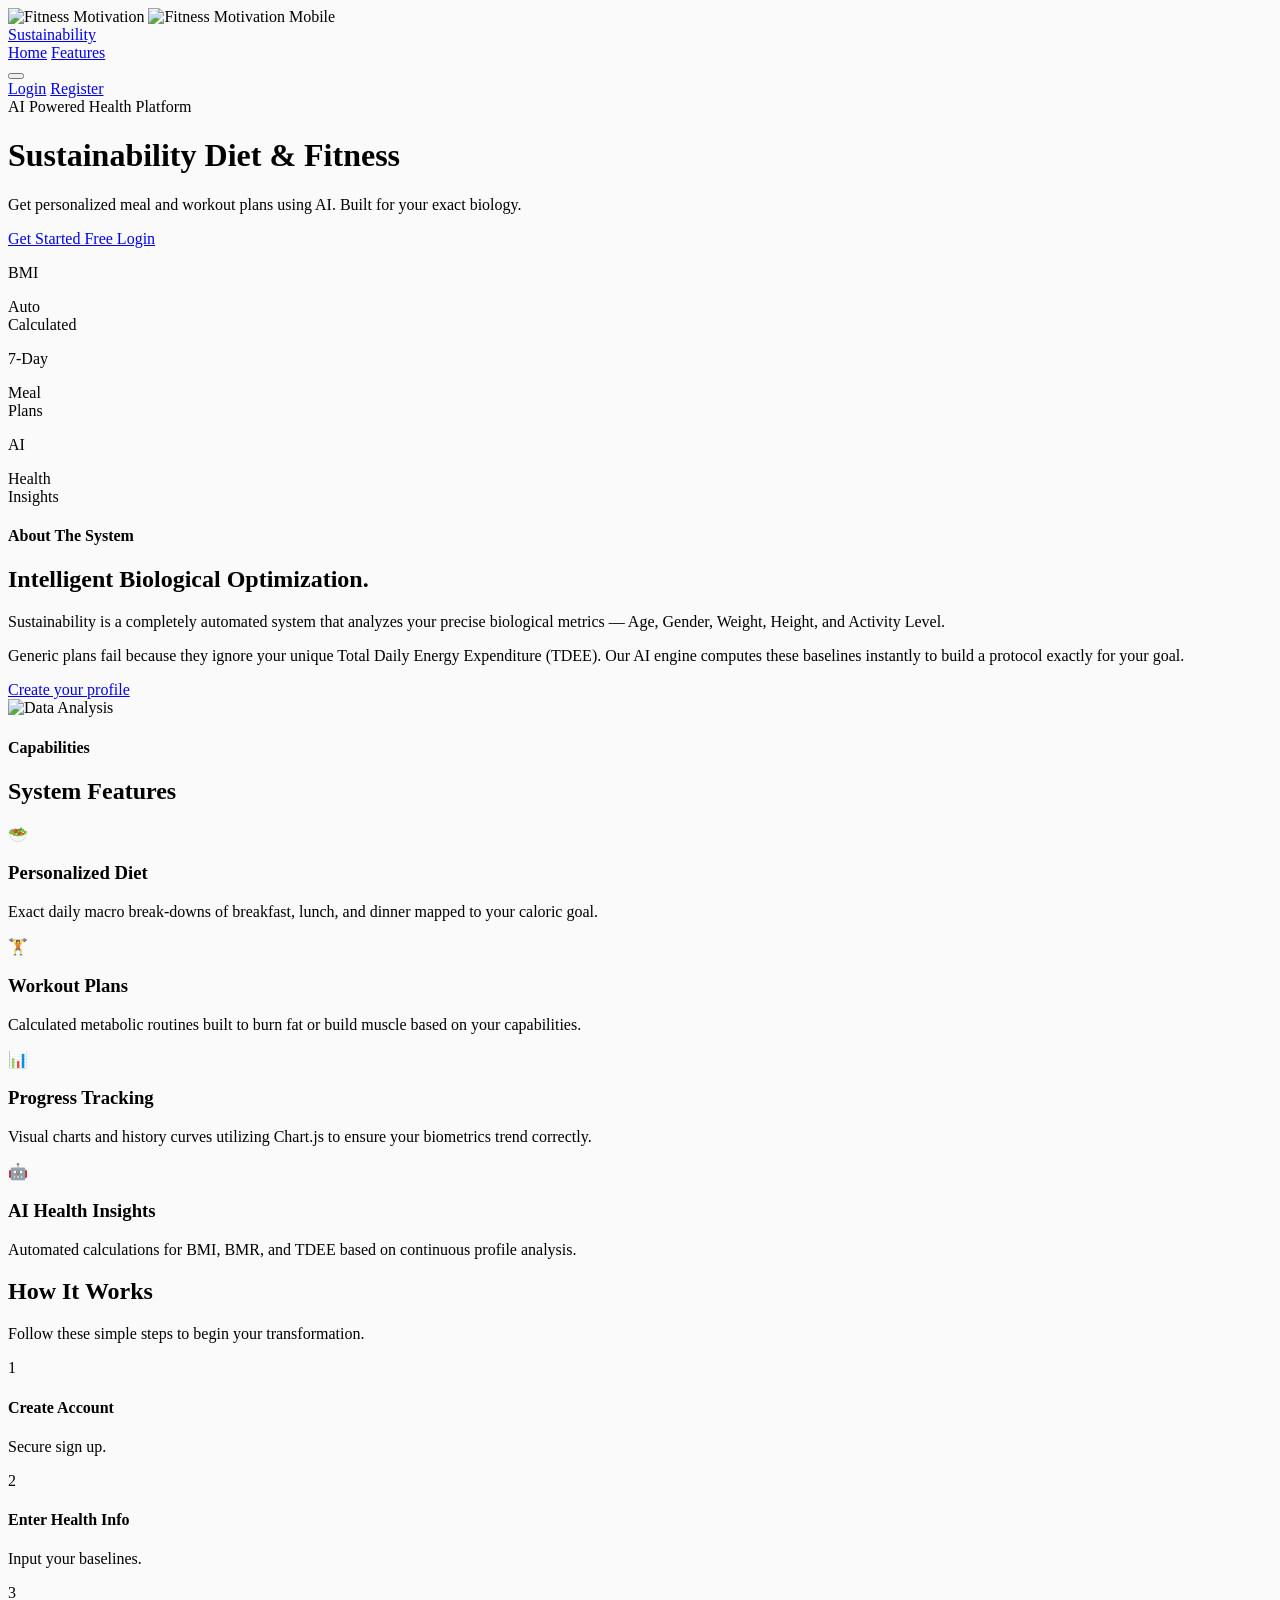
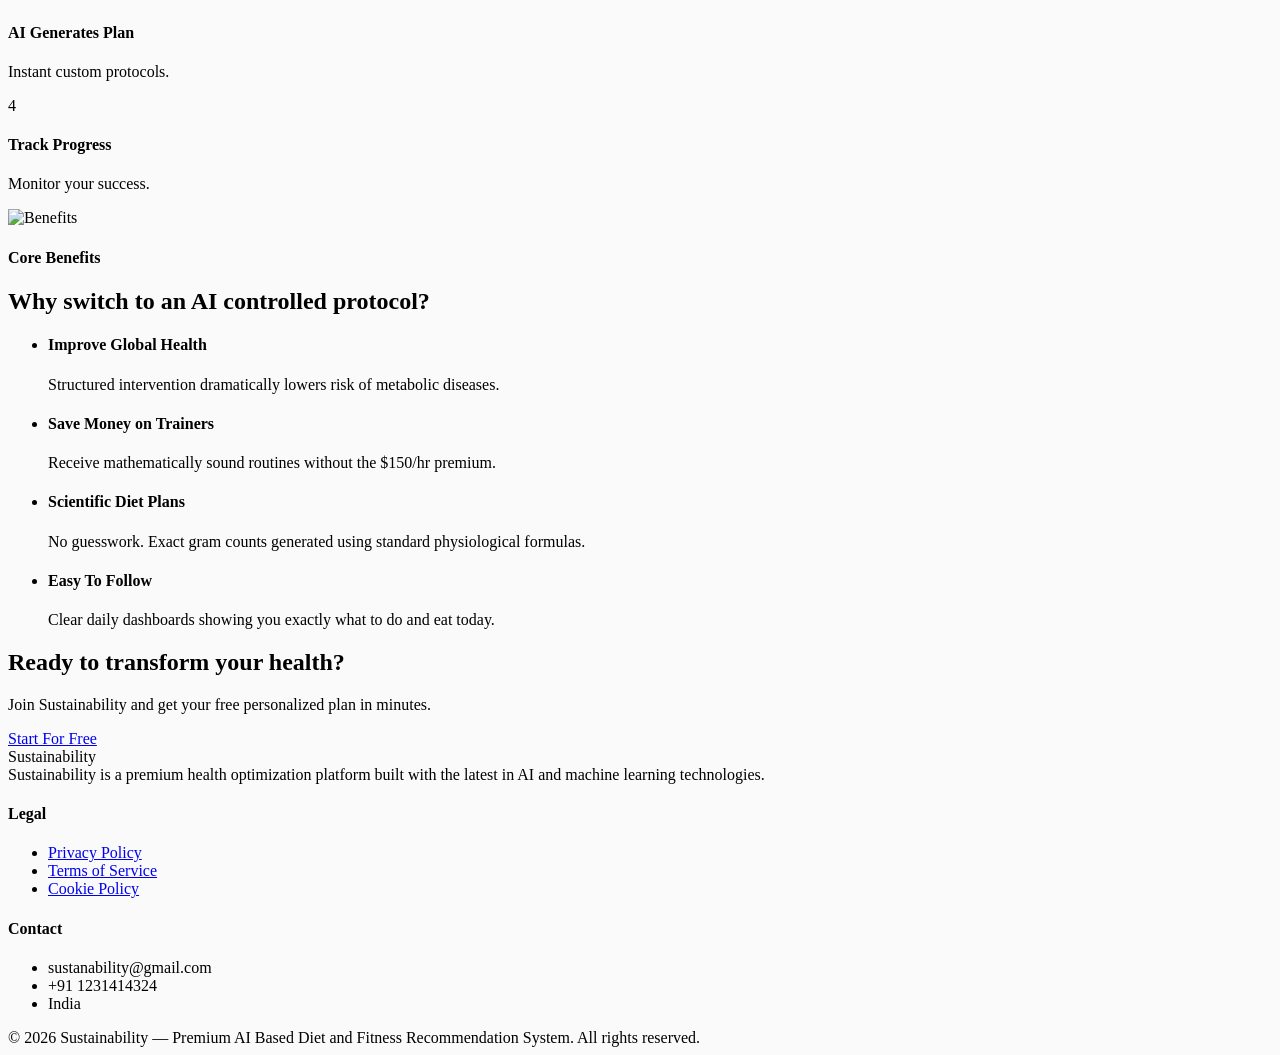
==== frontend/index.html @ afde0d4c "initial commit" ====
<!DOCTYPE html>
<html lang="en">
<head>

  <script>if(localStorage.theme==="dark"||(!localStorage.theme&&window.matchMedia("(prefers-color-scheme: dark)").matches)){document.documentElement.classList.add("dark")}</script>
    <style>
        html { background-color: #050505 !important; }
        html:not(.dark) { background-color: #fafafa !important; }
    </style>






  <meta charset="UTF-8">
  <meta name="viewport" content="width=device-width, initial-scale=1.0">
  <title>Sustainability | Diet & Fitness</title>
  <script src="https://cdn.tailwindcss.com"></script>
  <script>
    tailwind.config = {
      darkMode: 'class',
      theme: {
        extend: {
          colors: {
            primary: { 50: '#f7fee7', 100: '#ecfccb', 500: '#84cc16', 600: '#65a30d', 900: '#365314' },
            background: '#050505',
          },
          fontFamily: { sans: ['Outfit', 'system-ui', 'sans-serif'] }
        }
      }
    }
  </script>
  <link href="https://fonts.googleapis.com/css2?family=Outfit:wght@300;400;500;600;700;800;900&display=swap" rel="stylesheet">
  <link rel="stylesheet" href="css/style.css">
  <script src="https://unpkg.com/feather-icons"></script>
</head>
<body class="bg-white dark:bg-[#050505] text-gray-900 dark:text-gray-100 min-h-screen flex flex-col ">


  <!-- HERO SECTION -->
  <div class="relative min-h-screen flex flex-col bg-black">

    <!-- Background Image -->
    <div class="absolute inset-0 z-0 bg-black overflow-hidden">
      <!-- Desktop Image -->
      <img src="https://images.unsplash.com/photo-1541534741688-6078c6bfb5c5?ixlib=rb-4.0.3&auto=format&fit=crop&w=2069&q=80"
         alt="Fitness Motivation" class="hidden sm:block w-full h-full object-cover object-center opacity-40 transition-opacity duration-1000">
      <!-- Mobile Image (9:16) -->
      <img src="https://images.unsplash.com/photo-1518611012118-696072aa579a?ixlib=rb-4.0.3&auto=format&fit=crop&w=900&h=1600&q=80"
         alt="Fitness Motivation Mobile" class="block sm:hidden w-full h-full object-cover object-center opacity-40 transition-opacity duration-1000">
      <!-- Professional gradient overlay: darker on mobile for better text contrast -->
      <div class="absolute inset-0 bg-gradient-to-t from-black via-black/80 to-transparent sm:bg-gradient-to-r sm:from-black sm:via-black/50 sm:to-transparent"></div>
    </div>

    <!-- Navigation -->
    <nav class="relative z-50 w-full">
      <div class="max-w-7xl mx-auto px-4 sm:px-6 lg:px-8 py-2 sm:py-4">
        <div class="flex justify-between items-center">

          <!-- Logo -->
          <a href="#" class="border-2 border-primary-500 rounded-lg px-2 py-1 sm:px-4 sm:py-2 flex items-center bg-black/20">
            <span class="font-black text-sm sm:text-lg lg:text-xl tracking-tighter text-primary-500 uppercase whitespace-nowrap leading-none">Sustainability</span>
          </a>

          <!-- Center Nav Links (hidden on mobile) -->
          <div class="hidden md:flex items-center gap-8 text-xs font-black tracking-widest uppercase">
            <a href="#" class="text-white hover:text-primary-500 transition-colors">Home</a>
            <a href="#features" class="text-white hover:text-primary-500 transition-colors">Features</a>
          </div>

          <!-- Right: Theme + Auth -->
          <div class="flex items-center gap-2 sm:gap-4">
            <button onclick="toggleTheme()" class="p-2 text-white hover:text-primary-500 bg-white/10 hover:bg-white/20 rounded-full transition-all">
              <i data-feather="moon" class="w-4 h-4 hidden dark:block"></i>
              <i data-feather="sun" class="w-4 h-4 block dark:hidden"></i>
            </button>
            <div id="nav-auth-section" class="flex items-center gap-2 sm:gap-3">
              <a href="auth.html" class="text-xs font-bold uppercase tracking-wider text-white hover:text-primary-500 transition-colors hidden sm:block">Login</a>
              <a href="auth.html?tab=register" class="bg-primary-500 hover:bg-primary-600 text-black px-4 py-2 sm:px-6 sm:py-3 rounded-md text-xs font-bold uppercase tracking-wider transition-colors hover-scale">Register</a>
            </div>
          </div>
        </div>
      </div>
    </nav>

    <!-- Hero Content -->
    <div class="relative z-10 flex-grow flex items-center sm:items-start pt-10 sm:pt-28 pb-12 sm:pb-20">
      <div class="max-w-7xl mx-auto px-4 sm:px-6 lg:px-8 w-full flex flex-col items-center sm:items-start">
        <div class="max-w-2xl text-center sm:text-left flex flex-col items-center sm:items-start w-full">
          <span class="inline-block bg-white/10 border border-white/20 text-white text-[10px] sm:text-xs font-bold uppercase tracking-widest px-3 py-1.5 sm:py-1 rounded-full mb-6">AI Powered Health Platform</span>
          <h1 class="text-4xl sm:text-5xl lg:text-7xl font-black tracking-tight text-white mb-4 sm:mb-5 leading-[1.1] sm:leading-tight">
            Sustainability <span class="text-primary-500 text-3xl sm:text-5xl block sm:inline mt-1 sm:mt-0">Diet & Fitness</span>
          </h1>
          <p class="text-sm sm:text-base lg:text-lg text-gray-300 mb-8 sm:mb-8 font-medium leading-relaxed max-w-xl px-2 sm:px-0">
            Get personalized meal and workout plans using AI. Built for your exact biology.
          </p>
          <div class="flex flex-col sm:flex-row gap-3 sm:gap-4 w-full sm:w-auto">
            <a href="auth.html?tab=register" class="inline-flex justify-center items-center bg-primary-500 hover:bg-primary-600 text-black px-8 py-3.5 sm:py-3 rounded-lg text-sm font-bold uppercase tracking-widest transition-all hover-scale w-full sm:w-auto">
              Get Started Free
            </a>
            <a href="auth.html" class="inline-flex justify-center items-center border-[1.5px] border-white/30 text-white hover:border-primary-500 hover:text-primary-500 bg-white/5 backdrop-blur-sm sm:bg-transparent px-8 py-3.5 sm:py-3 rounded-lg text-sm font-bold uppercase tracking-widest transition-all w-full sm:w-auto">
              Login
            </a>
          </div>

          <!-- Stats Bar -->
          <div class="mt-10 sm:mt-12 w-full flex flex-row items-center justify-between sm:justify-start gap-2 sm:gap-10 bg-white/5 backdrop-blur-md border border-white/10 rounded-2xl p-4 sm:bg-transparent sm:backdrop-blur-none sm:border-0 sm:rounded-none sm:p-0 divide-x divide-white/10 sm:divide-x-0">
            <div class="flex-1 sm:flex-none text-center sm:text-left px-1 sm:px-0">
              <p class="text-xl sm:text-2xl font-black text-white">BMI</p>
              <p class="text-[9px] sm:text-xs text-gray-400 uppercase tracking-wider mt-1 sm:mt-0">Auto<br class="block sm:hidden"> Calculated</p>
            </div>
            <div class="w-px h-10 bg-white/20 hidden sm:block"></div>
            <div class="flex-1 sm:flex-none text-center sm:text-left px-1 sm:px-0">
              <p class="text-xl sm:text-2xl font-black text-white">7-Day</p>
              <p class="text-[9px] sm:text-xs text-gray-400 uppercase tracking-wider mt-1 sm:mt-0">Meal<br class="block sm:hidden"> Plans</p>
            </div>
            <div class="w-px h-10 bg-white/20 hidden sm:block"></div>
            <div class="flex-1 sm:flex-none text-center sm:text-left px-1 sm:px-0">
              <p class="text-xl sm:text-2xl font-black text-white">AI</p>
              <p class="text-[9px] sm:text-xs text-gray-400 uppercase tracking-wider mt-1 sm:mt-0">Health<br class="block sm:hidden"> Insights</p>
            </div>
          </div>
        </div>
      </div>
    </div>
  </div> <!-- END HERO -->

  <main class="flex-grow w-full bg-gray-50 dark:bg-[#050505] text-gray-900 dark:text-gray-100 overflow-hidden transition-colors">

    <!-- ABOUT SECTION -->
    <section id="about" class="py-14 sm:py-20 lg:py-24 border-t border-gray-200 dark:border-gray-800">
      <div class="max-w-7xl mx-auto px-4 sm:px-6 lg:px-8">
        <div class="grid grid-cols-1 lg:grid-cols-2 gap-10 lg:gap-16 items-center">
          <div>
            <h4 class="text-primary-500 font-bold uppercase tracking-widest text-xs sm:text-sm mb-2">About The System</h4>
            <h2 class="text-3xl sm:text-4xl md:text-5xl font-black mb-5 text-gray-900 dark:text-white leading-tight">Intelligent Biological Optimization.</h2>
            <p class="text-gray-600 dark:text-gray-400 mb-4 text-base sm:text-lg leading-relaxed">
              Sustainability is a completely automated system that analyzes your precise biological metrics — Age, Gender, Weight, Height, and Activity Level.
            </p>
            <p class="text-gray-600 dark:text-gray-400 mb-6 text-base sm:text-lg leading-relaxed">
              Generic plans fail because they ignore your unique Total Daily Energy Expenditure (TDEE). Our AI engine computes these baselines instantly to build a protocol exactly for your goal.
            </p>
            <a href="auth.html" class="inline-flex items-center gap-2 text-primary-600 dark:text-primary-500 font-bold hover:gap-3 transition-all text-sm sm:text-base">
              Create your profile <i data-feather="arrow-right" class="w-4 h-4"></i>
            </a>
          </div>
          <!-- Image hidden on small screens to keep page clean -->
          <div class="relative hidden lg:block">
            <img src="https://images.unsplash.com/photo-1554224155-8d04cb21cd6c?ixlib=rb-4.0.3&auto=format&fit=crop&w=1470&q=80"
               alt="Data Analysis" class="rounded-xl shadow-2xl relative z-10">
            <div class="absolute inset-0 bg-primary-500 translate-x-4 translate-y-4 rounded-xl -z-10 opacity-20"></div>
          </div>
        </div>
      </div>
    </section>

    <!-- FEATURES SECTION -->
    <section id="features" class="py-14 sm:py-20 lg:py-24 bg-white dark:bg-[#0a0a0a] border-t border-gray-200 dark:border-gray-800 transition-colors">
      <div class="max-w-7xl mx-auto px-4 sm:px-6 lg:px-8">
        <div class="text-center mb-10 sm:mb-16">
          <h4 class="text-primary-500 font-bold uppercase tracking-widest text-xs sm:text-sm mb-2">Capabilities</h4>
          <h2 class="text-3xl sm:text-4xl font-black text-gray-900 dark:text-white">System Features</h2>
        </div>

        <!-- 2-col on mobile, 4-col on large screens -->
        <div class="grid grid-cols-2 lg:grid-cols-4 gap-4 sm:gap-6 lg:gap-8">
          <div class="bg-gray-50 dark:bg-[#111] border border-gray-200 dark:border-gray-800 p-5 sm:p-8 rounded-2xl hover:border-primary-500 dark:hover:border-primary-500 transition-all hover-scale cursor-default text-center">
            <div class="w-12 h-12 sm:w-14 sm:h-14 rounded-full bg-primary-100 dark:bg-primary-900/40 text-primary-500 flex items-center justify-center mx-auto mb-4 sm:mb-6 text-xl sm:text-2xl">🥗</div>
            <h3 class="font-bold text-base sm:text-xl text-gray-900 dark:text-white mb-2 sm:mb-3">Personalized Diet</h3>
            <p class="text-xs sm:text-sm text-gray-600 dark:text-gray-400 leading-relaxed hidden sm:block">Exact daily macro break-downs of breakfast, lunch, and dinner mapped to your caloric goal.</p>
          </div>

          <div class="bg-gray-50 dark:bg-[#111] border border-gray-200 dark:border-gray-800 p-5 sm:p-8 rounded-2xl hover:border-primary-500 dark:hover:border-primary-500 transition-all hover-scale cursor-default text-center">
            <div class="w-12 h-12 sm:w-14 sm:h-14 rounded-full bg-primary-100 dark:bg-primary-900/40 text-primary-500 flex items-center justify-center mx-auto mb-4 sm:mb-6 text-xl sm:text-2xl">🏋️</div>
            <h3 class="font-bold text-base sm:text-xl text-gray-900 dark:text-white mb-2 sm:mb-3">Workout Plans</h3>
            <p class="text-xs sm:text-sm text-gray-600 dark:text-gray-400 leading-relaxed hidden sm:block">Calculated metabolic routines built to burn fat or build muscle based on your capabilities.</p>
          </div>

          <div class="bg-gray-50 dark:bg-[#111] border border-gray-200 dark:border-gray-800 p-5 sm:p-8 rounded-2xl hover:border-primary-500 dark:hover:border-primary-500 transition-all hover-scale cursor-default text-center">
            <div class="w-12 h-12 sm:w-14 sm:h-14 rounded-full bg-primary-100 dark:bg-primary-900/40 text-primary-500 flex items-center justify-center mx-auto mb-4 sm:mb-6 text-xl sm:text-2xl">📊</div>
            <h3 class="font-bold text-base sm:text-xl text-gray-900 dark:text-white mb-2 sm:mb-3">Progress Tracking</h3>
            <p class="text-xs sm:text-sm text-gray-600 dark:text-gray-400 leading-relaxed hidden sm:block">Visual charts and history curves utilizing Chart.js to ensure your biometrics trend correctly.</p>
          </div>

          <div class="bg-gray-50 dark:bg-[#111] border border-gray-200 dark:border-gray-800 p-5 sm:p-8 rounded-2xl hover:border-primary-500 dark:hover:border-primary-500 transition-all hover-scale cursor-default text-center">
            <div class="w-12 h-12 sm:w-14 sm:h-14 rounded-full bg-primary-100 dark:bg-primary-900/40 text-primary-500 flex items-center justify-center mx-auto mb-4 sm:mb-6 text-xl sm:text-2xl">🤖</div>
            <h3 class="font-bold text-base sm:text-xl text-gray-900 dark:text-white mb-2 sm:mb-3">AI Health Insights</h3>
            <p class="text-xs sm:text-sm text-gray-600 dark:text-gray-400 leading-relaxed hidden sm:block">Automated calculations for BMI, BMR, and TDEE based on continuous profile analysis.</p>
          </div>
        </div>
      </div>
    </section>

    <!-- HOW IT WORKS -->
    <section id="how-it-works" class="py-14 sm:py-20 lg:py-24 bg-gray-50 dark:bg-[#050505] border-t border-gray-200 dark:border-gray-800">
      <div class="max-w-7xl mx-auto px-4 sm:px-6 lg:px-8">
        <div class="text-center mb-10 sm:mb-16">
          <h2 class="text-3xl sm:text-4xl font-black text-gray-900 dark:text-white">How It Works</h2>
          <p class="mt-3 text-gray-600 dark:text-gray-400 text-sm sm:text-base">Follow these simple steps to begin your transformation.</p>
        </div>

        <!-- 2-col grid on mobile, 4-col on desktop -->
        <div class="grid grid-cols-2 md:grid-cols-4 gap-6 sm:gap-8">
          <div class="text-center">
            <div class="w-16 h-16 sm:w-20 sm:h-20 md:w-24 md:h-24 mx-auto bg-white dark:bg-[#111] border-4 border-gray-100 dark:border-[#222] rounded-full flex items-center justify-center text-2xl sm:text-3xl font-black text-primary-500 shadow-xl mb-4 sm:mb-6">1</div>
            <h4 class="font-bold text-base sm:text-xl text-gray-900 dark:text-white mb-1 sm:mb-2">Create Account</h4>
            <p class="text-xs sm:text-sm text-gray-600 dark:text-gray-400">Secure sign up.</p>
          </div>
          <div class="text-center">
            <div class="w-16 h-16 sm:w-20 sm:h-20 md:w-24 md:h-24 mx-auto bg-white dark:bg-[#111] border-4 border-gray-100 dark:border-[#222] rounded-full flex items-center justify-center text-2xl sm:text-3xl font-black text-primary-500 shadow-xl mb-4 sm:mb-6">2</div>
            <h4 class="font-bold text-base sm:text-xl text-gray-900 dark:text-white mb-1 sm:mb-2">Enter Health Info</h4>
            <p class="text-xs sm:text-sm text-gray-600 dark:text-gray-400">Input your baselines.</p>
          </div>
          <div class="text-center">
            <div class="w-16 h-16 sm:w-20 sm:h-20 md:w-24 md:h-24 mx-auto bg-white dark:bg-[#111] border-4 border-gray-100 dark:border-[#222] rounded-full flex items-center justify-center text-2xl sm:text-3xl font-black text-primary-500 shadow-xl mb-4 sm:mb-6">3</div>
            <h4 class="font-bold text-base sm:text-xl text-gray-900 dark:text-white mb-1 sm:mb-2">AI Generates Plan</h4>
            <p class="text-xs sm:text-sm text-gray-600 dark:text-gray-400">Instant custom protocols.</p>
          </div>
          <div class="text-center">
            <div class="w-16 h-16 sm:w-20 sm:h-20 md:w-24 md:h-24 mx-auto bg-white dark:bg-[#111] border-4 border-gray-100 dark:border-[#222] rounded-full flex items-center justify-center text-2xl sm:text-3xl font-black text-primary-500 shadow-xl mb-4 sm:mb-6">4</div>
            <h4 class="font-bold text-base sm:text-xl text-gray-900 dark:text-white mb-1 sm:mb-2">Track Progress</h4>
            <p class="text-xs sm:text-sm text-gray-600 dark:text-gray-400">Monitor your success.</p>
          </div>
        </div>
      </div>
    </section>

    <!-- BENEFITS SECTION -->
    <section id="benefits" class="py-14 sm:py-20 lg:py-24 bg-white dark:bg-[#0a0a0a] border-t border-gray-200 dark:border-gray-800">
      <div class="max-w-7xl mx-auto px-4 sm:px-6 lg:px-8">
        <div class="grid grid-cols-1 lg:grid-cols-2 gap-10 lg:gap-16 items-center">
          <!-- Image hidden on mobile -->
          <div class="order-2 lg:order-1 relative hidden lg:block">
            <img src="https://images.unsplash.com/photo-1517836357463-d25dfeac3438?ixlib=rb-4.0.3&auto=format&fit=crop&w=1470&q=80"
               alt="Benefits" class="rounded-xl shadow-2xl relative z-10">
            <div class="absolute inset-0 bg-primary-500 -translate-x-4 translate-y-4 rounded-xl -z-10 opacity-20"></div>
          </div>
          <div class="order-1 lg:order-2">
            <h4 class="text-primary-500 font-bold uppercase tracking-widest text-xs sm:text-sm mb-2">Core Benefits</h4>
            <h2 class="text-3xl sm:text-4xl font-black mb-6 sm:mb-8 text-gray-900 dark:text-white leading-tight">Why switch to an AI controlled protocol?</h2>

            <ul class="space-y-5 sm:space-y-6">
              <li class="flex items-start gap-3 sm:gap-4">
                <div class="bg-primary-100 dark:bg-primary-900/30 text-primary-500 p-2 rounded shrink-0 w-9 h-9 sm:w-10 sm:h-10 flex items-center justify-center">
                  <i data-feather="heart" class="w-4 h-4 sm:w-5 sm:h-5"></i>
                </div>
                <div>
                  <h4 class="font-bold text-base sm:text-lg text-gray-900 dark:text-white">Improve Global Health</h4>
                  <p class="text-gray-600 dark:text-gray-400 text-xs sm:text-sm mt-1">Structured intervention dramatically lowers risk of metabolic diseases.</p>
                </div>
              </li>
              <li class="flex items-start gap-3 sm:gap-4">
                <div class="bg-primary-100 dark:bg-primary-900/30 text-primary-500 p-2 rounded shrink-0 w-9 h-9 sm:w-10 sm:h-10 flex items-center justify-center">
                  <i data-feather="dollar-sign" class="w-4 h-4 sm:w-5 sm:h-5"></i>
                </div>
                <div>
                  <h4 class="font-bold text-base sm:text-lg text-gray-900 dark:text-white">Save Money on Trainers</h4>
                  <p class="text-gray-600 dark:text-gray-400 text-xs sm:text-sm mt-1">Receive mathematically sound routines without the $150/hr premium.</p>
                </div>
              </li>
              <li class="flex items-start gap-3 sm:gap-4">
                <div class="bg-primary-100 dark:bg-primary-900/30 text-primary-500 p-2 rounded shrink-0 w-9 h-9 sm:w-10 sm:h-10 flex items-center justify-center">
                  <i data-feather="cpu" class="w-4 h-4 sm:w-5 sm:h-5"></i>
                </div>
                <div>
                  <h4 class="font-bold text-base sm:text-lg text-gray-900 dark:text-white">Scientific Diet Plans</h4>
                  <p class="text-gray-600 dark:text-gray-400 text-xs sm:text-sm mt-1">No guesswork. Exact gram counts generated using standard physiological formulas.</p>
                </div>
              </li>
              <li class="flex items-start gap-3 sm:gap-4">
                <div class="bg-primary-100 dark:bg-primary-900/30 text-primary-500 p-2 rounded shrink-0 w-9 h-9 sm:w-10 sm:h-10 flex items-center justify-center">
                  <i data-feather="check-circle" class="w-4 h-4 sm:w-5 sm:h-5"></i>
                </div>
                <div>
                  <h4 class="font-bold text-base sm:text-lg text-gray-900 dark:text-white">Easy To Follow</h4>
                  <p class="text-gray-600 dark:text-gray-400 text-xs sm:text-sm mt-1">Clear daily dashboards showing you exactly what to do and eat today.</p>
                </div>
              </li>
            </ul>
          </div>
        </div>
      </div>
    </section>

    <!-- CTA BANNER -->
    <section class="py-14 sm:py-20 bg-primary-500 dark:bg-primary-600">
      <div class="max-w-4xl mx-auto px-4 sm:px-6 lg:px-8 text-center">
        <h2 class="text-2xl sm:text-3xl lg:text-4xl font-black text-black mb-4">Ready to transform your health?</h2>
        <p class="text-black/70 mb-8 text-sm sm:text-base">Join Sustainability and get your free personalized plan in minutes.</p>
        <a href="auth.html?tab=register" class="inline-block bg-black text-white hover:bg-gray-900 px-8 py-3 rounded-lg text-sm font-bold uppercase tracking-widest transition-all hover-scale">
          Start For Free
        </a>
      </div>
    </section>
  </main>

  <!-- FOOTER -->
  <footer class="bg-black text-white pt-12 sm:pt-16 pb-8 border-t border-gray-800">
    <div class="max-w-7xl mx-auto px-4 sm:px-6 lg:px-8">
      <div class="grid grid-cols-1 sm:grid-cols-2 md:grid-cols-3 gap-8 mb-10">

        <!-- Brand -->
        <div class="sm:col-span-2 md:col-span-1">
          <div class="flex items-center gap-2 mb-4">
            <i data-feather="activity" class="text-primary-500"></i>
            <span class="font-bold text-lg tracking-tight uppercase">Sustainability</span>
          </div>
            Sustainability is a premium health optimization platform built with the latest in AI and machine learning technologies.
        </div>

        <!-- Legal -->
        <div>
          <h4 class="font-bold uppercase tracking-widest text-xs sm:text-sm mb-4 text-gray-500">Legal</h4>
          <ul class="space-y-3 text-sm text-gray-400">
            <li><a href="#" class="hover:text-primary-500 transition-colors">Privacy Policy</a></li>
            <li><a href="#" class="hover:text-primary-500 transition-colors">Terms of Service</a></li>
            <li><a href="#" class="hover:text-primary-500 transition-colors">Cookie Policy</a></li>
          </ul>
        </div>

        <!-- Contact -->
        <div>
          <h4 class="font-bold uppercase tracking-widest text-xs sm:text-sm mb-4 text-gray-500">Contact</h4>
          <ul class="space-y-3 text-sm text-gray-400">
            <li class="flex items-center gap-3"><i data-feather="mail" class="w-4 h-4 text-primary-500 shrink-0"></i> sustanability@gmail.com</li>
            <li class="flex items-center gap-3"><i data-feather="phone" class="w-4 h-4 text-primary-500 shrink-0"></i> +91 1231414324</li>
            <li class="flex items-center gap-3"><i data-feather="map-pin" class="w-4 h-4 text-primary-500 shrink-0"></i> India</li>
          </ul>
        </div>
      </div>

      <div class="text-center text-xs text-gray-600 pt-6 border-t border-gray-800">
        &copy; 2026 Sustainability — Premium AI Based Diet and Fitness Recommendation System. All rights reserved.
      </div>
    </div>
  </footer>

  <script src="js/app.js?v=2"></script>
  <script>
    
    if (window.location.hash) {
      history.replaceState(null, '', window.location.pathname);
      window.scrollTo(0, 0);
    }

    feather.replace();

    document.addEventListener('DOMContentLoaded', () => {
      const navAuthSection = document.getElementById('nav-auth-section');
      if (navAuthSection && typeof getUserId === 'function' && getUserId()) {
        navAuthSection.innerHTML = `
          <a href="dashboard.html" class="text-xs font-bold uppercase tracking-wider text-white hover:text-primary-500 transition-colors hidden sm:block">Dashboard</a>
          <button onclick="logout()" class="border-2 border-primary-500 text-primary-500 hover:bg-primary-500 hover:text-black px-3 py-1.5 sm:px-6 sm:py-2 rounded-md text-xs font-bold uppercase tracking-wider transition-colors hover-scale">Log out</button>
        `;
      }
    });
  </script>
</body>
</html>
---- frontend/css/style.css ----
/* Base Variables */
:root {
    --bg-light: #fafafa;
    --bg-dark: #050505;
    --primary-orange: #f97316;
    --primary-hover: #ea580c;
}

/* Prevent white flash between page navigations */
html {
    background-color: var(--bg-light);
}
html.dark {
    background-color: var(--bg-dark);
}

body {
    -webkit-font-smoothing: antialiased;
    -moz-osx-font-smoothing: grayscale;
    background-color: var(--bg-light);
}

html.dark body {
    background-color: var(--bg-dark);
}


/* Global Interaction Smoothness */
button, a, .day-tab, .workout-tab, input, select, .hover-scale {
    transition: all 0.25s cubic-bezier(0.4, 0, 0.2, 1);
    outline: none;
}

/* Tactile feedback when clicking buttons */
button:active, a:active, .day-tab:active {
    transform: scale(0.96);
}

.hover-scale:hover {
    transform: translateY(-4px) scale(1.02);
    box-shadow: 0 12px 24px -10px rgba(0, 0, 0, 0.15);
}

button.hover-scale:hover {
    transform: translateY(-2px) scale(1.03);
}

/* Smooth Scrolling */
html {
    scroll-behavior: smooth;
}

/* Loading Skeleton */
.skeleton {
    background: #e2e8f0;
    background-image: linear-gradient(90deg, #e2e8f0 0px, #f8fafc 40px, #e2e8f0 80px);
    background-size: 200vw 100%;
    animation: skeleton-loading 1.5s infinite linear;
    border-radius: 4px;
}

html.dark .skeleton {
    background: #1e293b;
    background-image: linear-gradient(90deg, #1e293b 0px, #334155 40px, #1e293b 80px);
}

@keyframes skeleton-loading {
    0% { background-position: -100% 0; }
    100% { background-position: 100% 0; }
}
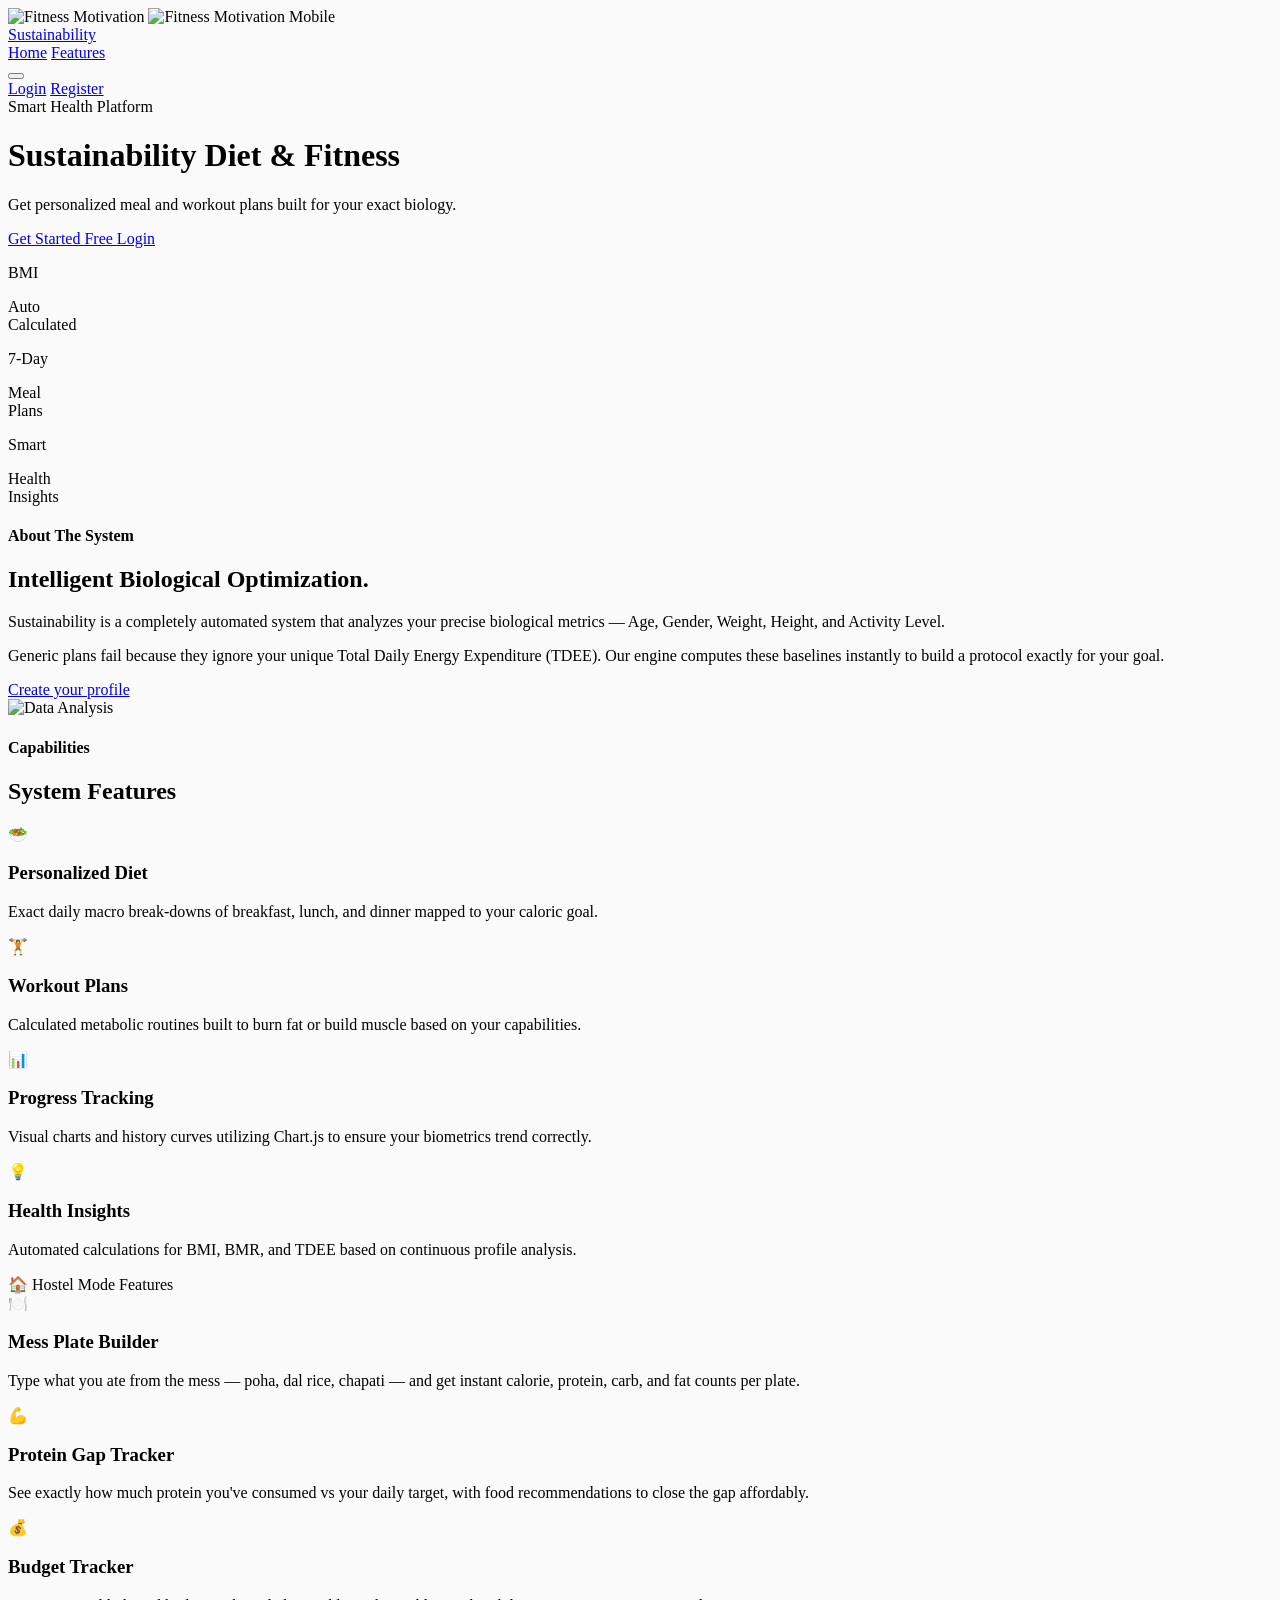
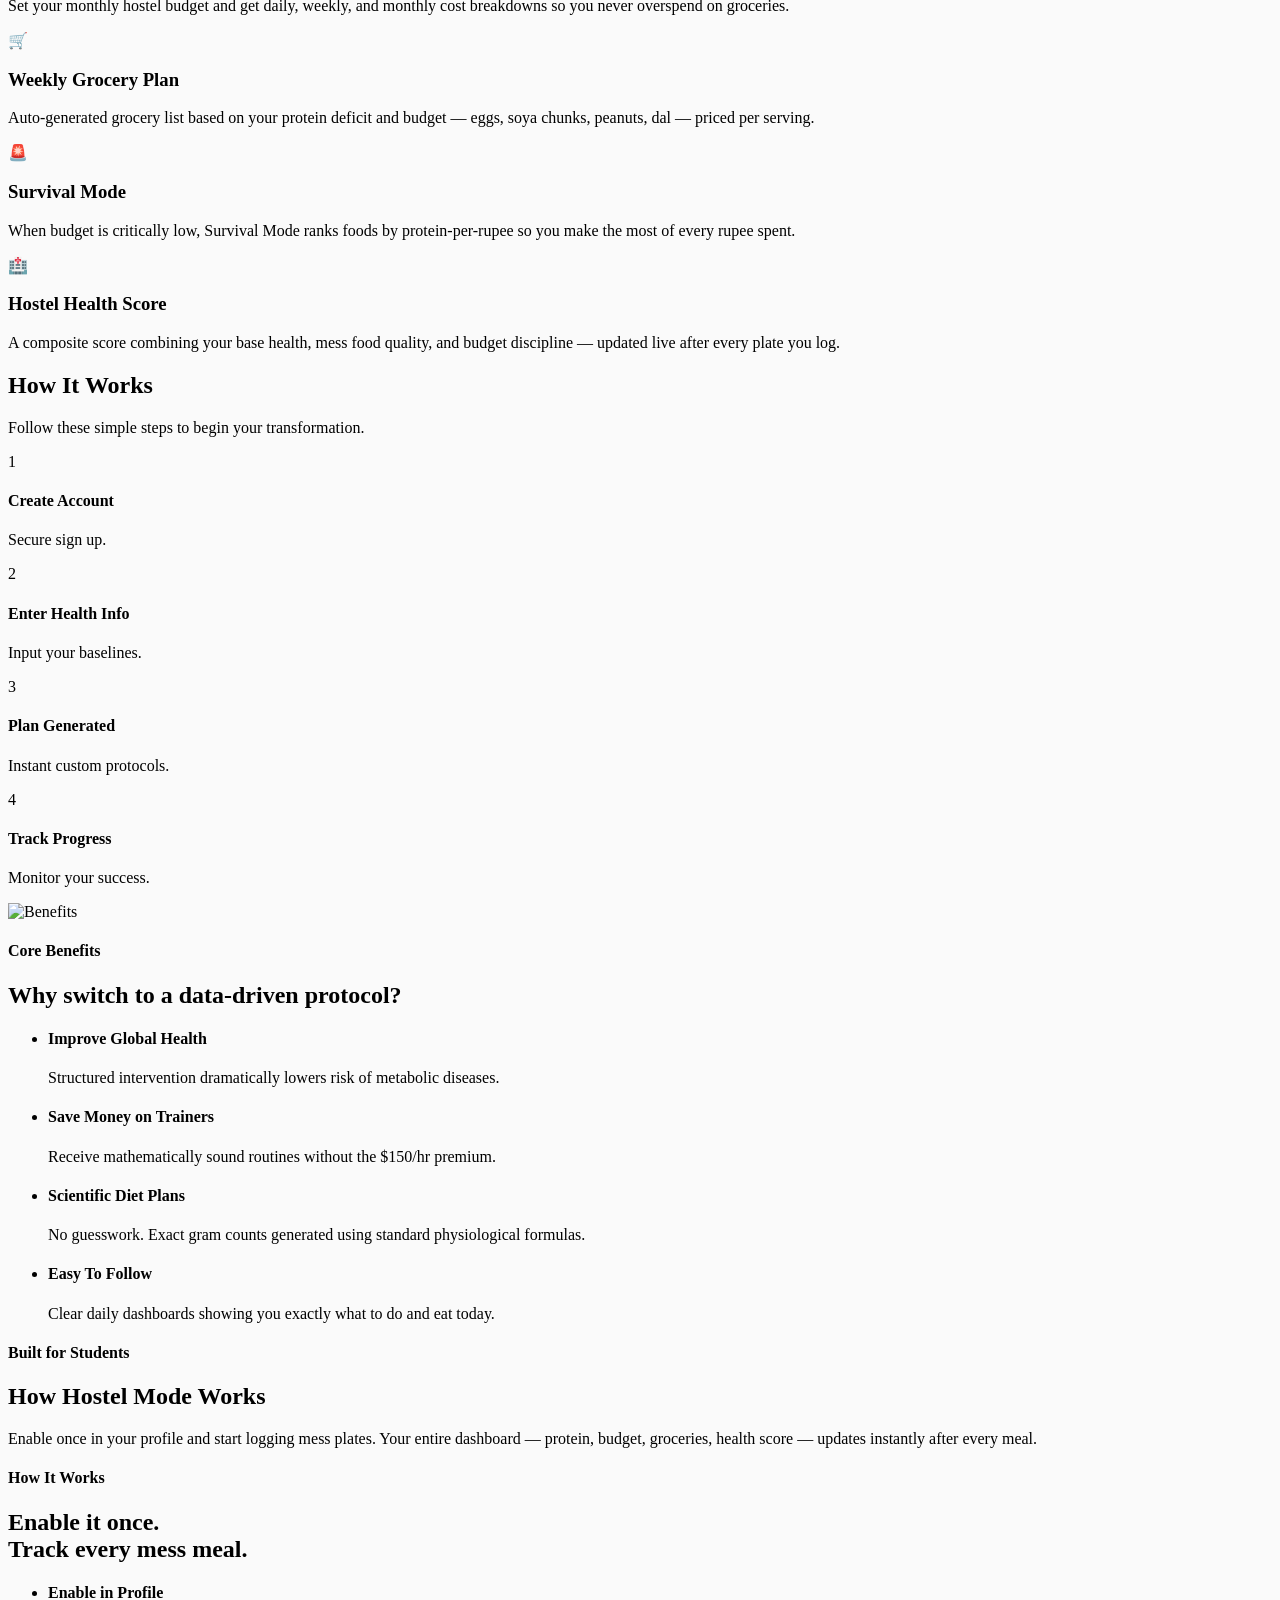
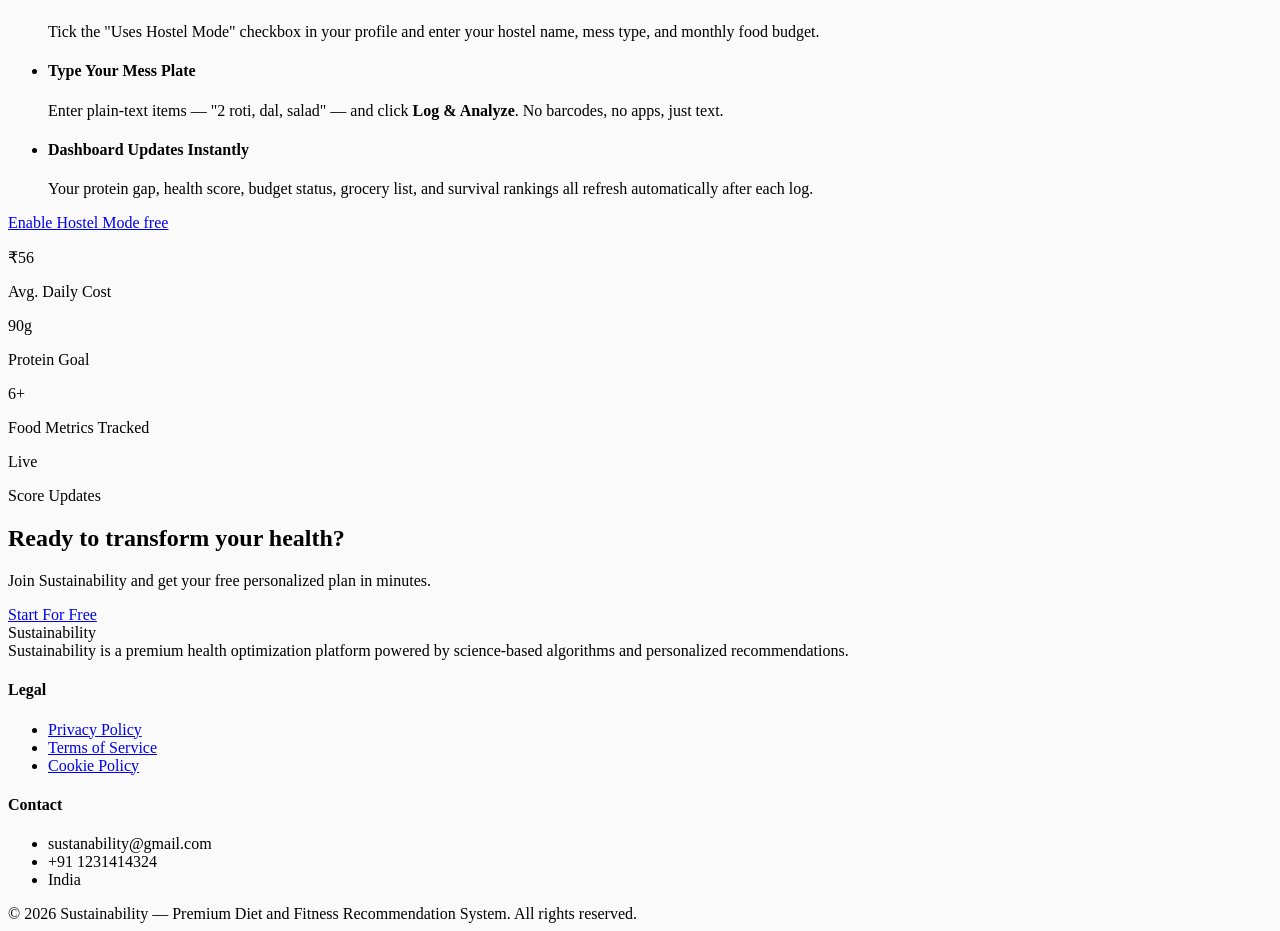
==== commit b91b2c5c: "new update" ====
--- a/frontend/index.html
+++ b/frontend/index.html
@@ -88,12 +88,12 @@
     <div class="relative z-10 flex-grow flex items-center sm:items-start pt-10 sm:pt-28 pb-12 sm:pb-20">
       <div class="max-w-7xl mx-auto px-4 sm:px-6 lg:px-8 w-full flex flex-col items-center sm:items-start">
         <div class="max-w-2xl text-center sm:text-left flex flex-col items-center sm:items-start w-full">
-          <span class="inline-block bg-white/10 border border-white/20 text-white text-[10px] sm:text-xs font-bold uppercase tracking-widest px-3 py-1.5 sm:py-1 rounded-full mb-6">AI Powered Health Platform</span>
+          <span class="inline-block bg-white/10 border border-white/20 text-white text-[10px] sm:text-xs font-bold uppercase tracking-widest px-3 py-1.5 sm:py-1 rounded-full mb-6">Smart Health Platform</span>
           <h1 class="text-4xl sm:text-5xl lg:text-7xl font-black tracking-tight text-white mb-4 sm:mb-5 leading-[1.1] sm:leading-tight">
             Sustainability <span class="text-primary-500 text-3xl sm:text-5xl block sm:inline mt-1 sm:mt-0">Diet & Fitness</span>
           </h1>
           <p class="text-sm sm:text-base lg:text-lg text-gray-300 mb-8 sm:mb-8 font-medium leading-relaxed max-w-xl px-2 sm:px-0">
-            Get personalized meal and workout plans using AI. Built for your exact biology.
+            Get personalized meal and workout plans built for your exact biology.
           </p>
           <div class="flex flex-col sm:flex-row gap-3 sm:gap-4 w-full sm:w-auto">
             <a href="auth.html?tab=register" class="inline-flex justify-center items-center bg-primary-500 hover:bg-primary-600 text-black px-8 py-3.5 sm:py-3 rounded-lg text-sm font-bold uppercase tracking-widest transition-all hover-scale w-full sm:w-auto">
@@ -117,7 +117,7 @@
             </div>
             <div class="w-px h-10 bg-white/20 hidden sm:block"></div>
             <div class="flex-1 sm:flex-none text-center sm:text-left px-1 sm:px-0">
-              <p class="text-xl sm:text-2xl font-black text-white">AI</p>
+              <p class="text-xl sm:text-2xl font-black text-white">Smart</p>
               <p class="text-[9px] sm:text-xs text-gray-400 uppercase tracking-wider mt-1 sm:mt-0">Health<br class="block sm:hidden"> Insights</p>
             </div>
           </div>
@@ -139,7 +139,7 @@
               Sustainability is a completely automated system that analyzes your precise biological metrics — Age, Gender, Weight, Height, and Activity Level.
             </p>
             <p class="text-gray-600 dark:text-gray-400 mb-6 text-base sm:text-lg leading-relaxed">
-              Generic plans fail because they ignore your unique Total Daily Energy Expenditure (TDEE). Our AI engine computes these baselines instantly to build a protocol exactly for your goal.
+              Generic plans fail because they ignore your unique Total Daily Energy Expenditure (TDEE). Our engine computes these baselines instantly to build a protocol exactly for your goal.
             </p>
             <a href="auth.html" class="inline-flex items-center gap-2 text-primary-600 dark:text-primary-500 font-bold hover:gap-3 transition-all text-sm sm:text-base">
               Create your profile <i data-feather="arrow-right" class="w-4 h-4"></i>
@@ -163,8 +163,8 @@
           <h2 class="text-3xl sm:text-4xl font-black text-gray-900 dark:text-white">System Features</h2>
         </div>
 
-        <!-- 2-col on mobile, 4-col on large screens -->
-        <div class="grid grid-cols-2 lg:grid-cols-4 gap-4 sm:gap-6 lg:gap-8">
+        <!-- 2-col on mobile, 4-col on large screens. Hostel Mode features included below. -->
+        <div class="grid grid-cols-2 lg:grid-cols-4 gap-4 sm:gap-6 lg:gap-8 mb-4 sm:mb-6">
           <div class="bg-gray-50 dark:bg-[#111] border border-gray-200 dark:border-gray-800 p-5 sm:p-8 rounded-2xl hover:border-primary-500 dark:hover:border-primary-500 transition-all hover-scale cursor-default text-center">
             <div class="w-12 h-12 sm:w-14 sm:h-14 rounded-full bg-primary-100 dark:bg-primary-900/40 text-primary-500 flex items-center justify-center mx-auto mb-4 sm:mb-6 text-xl sm:text-2xl">🥗</div>
             <h3 class="font-bold text-base sm:text-xl text-gray-900 dark:text-white mb-2 sm:mb-3">Personalized Diet</h3>
@@ -184,9 +184,54 @@
           </div>
 
           <div class="bg-gray-50 dark:bg-[#111] border border-gray-200 dark:border-gray-800 p-5 sm:p-8 rounded-2xl hover:border-primary-500 dark:hover:border-primary-500 transition-all hover-scale cursor-default text-center">
-            <div class="w-12 h-12 sm:w-14 sm:h-14 rounded-full bg-primary-100 dark:bg-primary-900/40 text-primary-500 flex items-center justify-center mx-auto mb-4 sm:mb-6 text-xl sm:text-2xl">🤖</div>
-            <h3 class="font-bold text-base sm:text-xl text-gray-900 dark:text-white mb-2 sm:mb-3">AI Health Insights</h3>
+            <div class="w-12 h-12 sm:w-14 sm:h-14 rounded-full bg-primary-100 dark:bg-primary-900/40 text-primary-500 flex items-center justify-center mx-auto mb-4 sm:mb-6 text-xl sm:text-2xl">💡</div>
+            <h3 class="font-bold text-base sm:text-xl text-gray-900 dark:text-white mb-2 sm:mb-3">Health Insights</h3>
             <p class="text-xs sm:text-sm text-gray-600 dark:text-gray-400 leading-relaxed hidden sm:block">Automated calculations for BMI, BMR, and TDEE based on continuous profile analysis.</p>
+          </div>
+        </div>
+
+        <!-- Hostel Mode sub-features divider -->
+        <div class="flex items-center gap-4 my-4 sm:my-6">
+          <div class="flex-1 h-px bg-gray-200 dark:bg-gray-800"></div>
+          <span class="text-[10px] sm:text-xs font-black uppercase tracking-widest text-primary-500 px-3 py-1 bg-primary-50 dark:bg-primary-900/20 rounded-full border border-primary-200 dark:border-primary-800">🏠 Hostel Mode Features</span>
+          <div class="flex-1 h-px bg-gray-200 dark:bg-gray-800"></div>
+        </div>
+
+        <div class="grid grid-cols-2 lg:grid-cols-3 gap-4 sm:gap-6 lg:gap-8">
+          <div class="bg-gray-50 dark:bg-[#111] border border-gray-200 dark:border-gray-800 p-5 sm:p-8 rounded-2xl hover:border-primary-500 dark:hover:border-primary-500 transition-all hover-scale cursor-default text-center">
+            <div class="w-12 h-12 sm:w-14 sm:h-14 rounded-full bg-primary-100 dark:bg-primary-900/40 text-primary-500 flex items-center justify-center mx-auto mb-4 sm:mb-6 text-xl sm:text-2xl">🍽️</div>
+            <h3 class="font-bold text-base sm:text-xl text-gray-900 dark:text-white mb-2 sm:mb-3">Mess Plate Builder</h3>
+            <p class="text-xs sm:text-sm text-gray-600 dark:text-gray-400 leading-relaxed hidden sm:block">Type what you ate from the mess — poha, dal rice, chapati — and get instant calorie, protein, carb, and fat counts per plate.</p>
+          </div>
+
+          <div class="bg-gray-50 dark:bg-[#111] border border-gray-200 dark:border-gray-800 p-5 sm:p-8 rounded-2xl hover:border-primary-500 dark:hover:border-primary-500 transition-all hover-scale cursor-default text-center">
+            <div class="w-12 h-12 sm:w-14 sm:h-14 rounded-full bg-primary-100 dark:bg-primary-900/40 text-primary-500 flex items-center justify-center mx-auto mb-4 sm:mb-6 text-xl sm:text-2xl">💪</div>
+            <h3 class="font-bold text-base sm:text-xl text-gray-900 dark:text-white mb-2 sm:mb-3">Protein Gap Tracker</h3>
+            <p class="text-xs sm:text-sm text-gray-600 dark:text-gray-400 leading-relaxed hidden sm:block">See exactly how much protein you've consumed vs your daily target, with food recommendations to close the gap affordably.</p>
+          </div>
+
+          <div class="bg-gray-50 dark:bg-[#111] border border-gray-200 dark:border-gray-800 p-5 sm:p-8 rounded-2xl hover:border-primary-500 dark:hover:border-primary-500 transition-all hover-scale cursor-default text-center">
+            <div class="w-12 h-12 sm:w-14 sm:h-14 rounded-full bg-primary-100 dark:bg-primary-900/40 text-primary-500 flex items-center justify-center mx-auto mb-4 sm:mb-6 text-xl sm:text-2xl">💰</div>
+            <h3 class="font-bold text-base sm:text-xl text-gray-900 dark:text-white mb-2 sm:mb-3">Budget Tracker</h3>
+            <p class="text-xs sm:text-sm text-gray-600 dark:text-gray-400 leading-relaxed hidden sm:block">Set your monthly hostel budget and get daily, weekly, and monthly cost breakdowns so you never overspend on groceries.</p>
+          </div>
+
+          <div class="bg-gray-50 dark:bg-[#111] border border-gray-200 dark:border-gray-800 p-5 sm:p-8 rounded-2xl hover:border-primary-500 dark:hover:border-primary-500 transition-all hover-scale cursor-default text-center">
+            <div class="w-12 h-12 sm:w-14 sm:h-14 rounded-full bg-primary-100 dark:bg-primary-900/40 text-primary-500 flex items-center justify-center mx-auto mb-4 sm:mb-6 text-xl sm:text-2xl">🛒</div>
+            <h3 class="font-bold text-base sm:text-xl text-gray-900 dark:text-white mb-2 sm:mb-3">Weekly Grocery Plan</h3>
+            <p class="text-xs sm:text-sm text-gray-600 dark:text-gray-400 leading-relaxed hidden sm:block">Auto-generated grocery list based on your protein deficit and budget — eggs, soya chunks, peanuts, dal — priced per serving.</p>
+          </div>
+
+          <div class="bg-gray-50 dark:bg-[#111] border border-gray-200 dark:border-gray-800 p-5 sm:p-8 rounded-2xl hover:border-primary-500 dark:hover:border-primary-500 transition-all hover-scale cursor-default text-center">
+            <div class="w-12 h-12 sm:w-14 sm:h-14 rounded-full bg-primary-100 dark:bg-primary-900/40 text-primary-500 flex items-center justify-center mx-auto mb-4 sm:mb-6 text-xl sm:text-2xl">🚨</div>
+            <h3 class="font-bold text-base sm:text-xl text-gray-900 dark:text-white mb-2 sm:mb-3">Survival Mode</h3>
+            <p class="text-xs sm:text-sm text-gray-600 dark:text-gray-400 leading-relaxed hidden sm:block">When budget is critically low, Survival Mode ranks foods by protein-per-rupee so you make the most of every rupee spent.</p>
+          </div>
+
+          <div class="bg-gray-50 dark:bg-[#111] border border-gray-200 dark:border-gray-800 p-5 sm:p-8 rounded-2xl hover:border-primary-500 dark:hover:border-primary-500 transition-all hover-scale cursor-default text-center">
+            <div class="w-12 h-12 sm:w-14 sm:h-14 rounded-full bg-primary-100 dark:bg-primary-900/40 text-primary-500 flex items-center justify-center mx-auto mb-4 sm:mb-6 text-xl sm:text-2xl">🏥</div>
+            <h3 class="font-bold text-base sm:text-xl text-gray-900 dark:text-white mb-2 sm:mb-3">Hostel Health Score</h3>
+            <p class="text-xs sm:text-sm text-gray-600 dark:text-gray-400 leading-relaxed hidden sm:block">A composite score combining your base health, mess food quality, and budget discipline — updated live after every plate you log.</p>
           </div>
         </div>
       </div>
@@ -214,7 +259,7 @@
           </div>
           <div class="text-center">
             <div class="w-16 h-16 sm:w-20 sm:h-20 md:w-24 md:h-24 mx-auto bg-white dark:bg-[#111] border-4 border-gray-100 dark:border-[#222] rounded-full flex items-center justify-center text-2xl sm:text-3xl font-black text-primary-500 shadow-xl mb-4 sm:mb-6">3</div>
-            <h4 class="font-bold text-base sm:text-xl text-gray-900 dark:text-white mb-1 sm:mb-2">AI Generates Plan</h4>
+            <h4 class="font-bold text-base sm:text-xl text-gray-900 dark:text-white mb-1 sm:mb-2">Plan Generated</h4>
             <p class="text-xs sm:text-sm text-gray-600 dark:text-gray-400">Instant custom protocols.</p>
           </div>
           <div class="text-center">
@@ -238,7 +283,7 @@
           </div>
           <div class="order-1 lg:order-2">
             <h4 class="text-primary-500 font-bold uppercase tracking-widest text-xs sm:text-sm mb-2">Core Benefits</h4>
-            <h2 class="text-3xl sm:text-4xl font-black mb-6 sm:mb-8 text-gray-900 dark:text-white leading-tight">Why switch to an AI controlled protocol?</h2>
+            <h2 class="text-3xl sm:text-4xl font-black mb-6 sm:mb-8 text-gray-900 dark:text-white leading-tight">Why switch to a data-driven protocol?</h2>
 
             <ul class="space-y-5 sm:space-y-6">
               <li class="flex items-start gap-3 sm:gap-4">
@@ -283,7 +328,84 @@
       </div>
     </section>
 
-    <!-- CTA BANNER -->
+    <!-- HOSTEL MODE SECTION -->
+    <section id="hostel-mode" class="py-14 sm:py-20 lg:py-24 bg-white dark:bg-[#0a0a0a] border-t border-gray-200 dark:border-gray-800">
+      <div class="max-w-7xl mx-auto px-4 sm:px-6 lg:px-8">
+
+        <!-- Section Header -->
+        <div class="text-center mb-10 sm:mb-16">
+          <h4 class="text-primary-500 font-bold uppercase tracking-widest text-xs sm:text-sm mb-2">Built for Students</h4>
+          <h2 class="text-3xl sm:text-4xl font-black text-gray-900 dark:text-white mb-4">How Hostel Mode Works</h2>
+          <p class="text-gray-600 dark:text-gray-400 text-sm sm:text-base max-w-2xl mx-auto">
+            Enable once in your profile and start logging mess plates. Your entire dashboard — protein, budget, groceries, health score — updates instantly after every meal.
+          </p>
+        </div>
+
+
+        <!-- Hostel Mode explainer — same 2-col layout as About section -->
+        <div class="grid grid-cols-1 lg:grid-cols-2 gap-10 lg:gap-16 items-center">
+          <div>
+            <h4 class="text-primary-500 font-bold uppercase tracking-widest text-xs sm:text-sm mb-2">How It Works</h4>
+            <h2 class="text-3xl sm:text-4xl font-black mb-5 text-gray-900 dark:text-white leading-tight">Enable it once.<br>Track every mess meal.</h2>
+            <ul class="space-y-5">
+              <li class="flex items-start gap-3 sm:gap-4">
+                <div class="bg-primary-100 dark:bg-primary-900/30 text-primary-500 p-2 rounded shrink-0 w-9 h-9 sm:w-10 sm:h-10 flex items-center justify-center">
+                  <i data-feather="toggle-right" class="w-4 h-4 sm:w-5 sm:h-5"></i>
+                </div>
+                <div>
+                  <h4 class="font-bold text-base sm:text-lg text-gray-900 dark:text-white">Enable in Profile</h4>
+                  <p class="text-gray-600 dark:text-gray-400 text-xs sm:text-sm mt-1">Tick the "Uses Hostel Mode" checkbox in your profile and enter your hostel name, mess type, and monthly food budget.</p>
+                </div>
+              </li>
+              <li class="flex items-start gap-3 sm:gap-4">
+                <div class="bg-primary-100 dark:bg-primary-900/30 text-primary-500 p-2 rounded shrink-0 w-9 h-9 sm:w-10 sm:h-10 flex items-center justify-center">
+                  <i data-feather="edit-3" class="w-4 h-4 sm:w-5 sm:h-5"></i>
+                </div>
+                <div>
+                  <h4 class="font-bold text-base sm:text-lg text-gray-900 dark:text-white">Type Your Mess Plate</h4>
+                  <p class="text-gray-600 dark:text-gray-400 text-xs sm:text-sm mt-1">Enter plain-text items — "2 roti, dal, salad" — and click <strong>Log &amp; Analyze</strong>. No barcodes, no apps, just text.</p>
+                </div>
+              </li>
+              <li class="flex items-start gap-3 sm:gap-4">
+                <div class="bg-primary-100 dark:bg-primary-900/30 text-primary-500 p-2 rounded shrink-0 w-9 h-9 sm:w-10 sm:h-10 flex items-center justify-center">
+                  <i data-feather="bar-chart-2" class="w-4 h-4 sm:w-5 sm:h-5"></i>
+                </div>
+                <div>
+                  <h4 class="font-bold text-base sm:text-lg text-gray-900 dark:text-white">Dashboard Updates Instantly</h4>
+                  <p class="text-gray-600 dark:text-gray-400 text-xs sm:text-sm mt-1">Your protein gap, health score, budget status, grocery list, and survival rankings all refresh automatically after each log.</p>
+                </div>
+              </li>
+            </ul>
+            <a href="auth.html?tab=register" class="inline-flex items-center gap-2 mt-6 text-primary-600 dark:text-primary-500 font-bold hover:gap-3 transition-all text-sm sm:text-base">
+              Enable Hostel Mode free <i data-feather="arrow-right" class="w-4 h-4"></i>
+            </a>
+          </div>
+
+          <!-- Right side stat cards — same visual weight as About section image -->
+          <div class="grid grid-cols-2 gap-4">
+            <div class="bg-white dark:bg-[#111] border border-gray-200 dark:border-gray-800 rounded-2xl p-5 text-center">
+              <p class="text-3xl sm:text-4xl font-black text-primary-500 mb-1">₹56</p>
+              <p class="text-xs text-gray-500 dark:text-gray-400 uppercase font-bold tracking-wider">Avg. Daily Cost</p>
+            </div>
+            <div class="bg-white dark:bg-[#111] border border-gray-200 dark:border-gray-800 rounded-2xl p-5 text-center">
+              <p class="text-3xl sm:text-4xl font-black text-primary-500 mb-1">90g</p>
+              <p class="text-xs text-gray-500 dark:text-gray-400 uppercase font-bold tracking-wider">Protein Goal</p>
+            </div>
+            <div class="bg-white dark:bg-[#111] border border-gray-200 dark:border-gray-800 rounded-2xl p-5 text-center">
+              <p class="text-3xl sm:text-4xl font-black text-primary-500 mb-1">6+</p>
+              <p class="text-xs text-gray-500 dark:text-gray-400 uppercase font-bold tracking-wider">Food Metrics Tracked</p>
+            </div>
+            <div class="bg-white dark:bg-[#111] border border-gray-200 dark:border-gray-800 rounded-2xl p-5 text-center">
+              <p class="text-3xl sm:text-4xl font-black text-primary-500 mb-1">Live</p>
+              <p class="text-xs text-gray-500 dark:text-gray-400 uppercase font-bold tracking-wider">Score Updates</p>
+            </div>
+          </div>
+        </div>
+
+      </div>
+    </section>
+
+
     <section class="py-14 sm:py-20 bg-primary-500 dark:bg-primary-600">
       <div class="max-w-4xl mx-auto px-4 sm:px-6 lg:px-8 text-center">
         <h2 class="text-2xl sm:text-3xl lg:text-4xl font-black text-black mb-4">Ready to transform your health?</h2>
@@ -306,7 +428,7 @@
             <i data-feather="activity" class="text-primary-500"></i>
             <span class="font-bold text-lg tracking-tight uppercase">Sustainability</span>
           </div>
-            Sustainability is a premium health optimization platform built with the latest in AI and machine learning technologies.
+            Sustainability is a premium health optimization platform powered by science-based algorithms and personalized recommendations.
         </div>
 
         <!-- Legal -->
@@ -331,7 +453,7 @@
       </div>
 
       <div class="text-center text-xs text-gray-600 pt-6 border-t border-gray-800">
-        &copy; 2026 Sustainability — Premium AI Based Diet and Fitness Recommendation System. All rights reserved.
+        &copy; 2026 Sustainability — Premium Diet and Fitness Recommendation System. All rights reserved.
       </div>
     </div>
   </footer>
